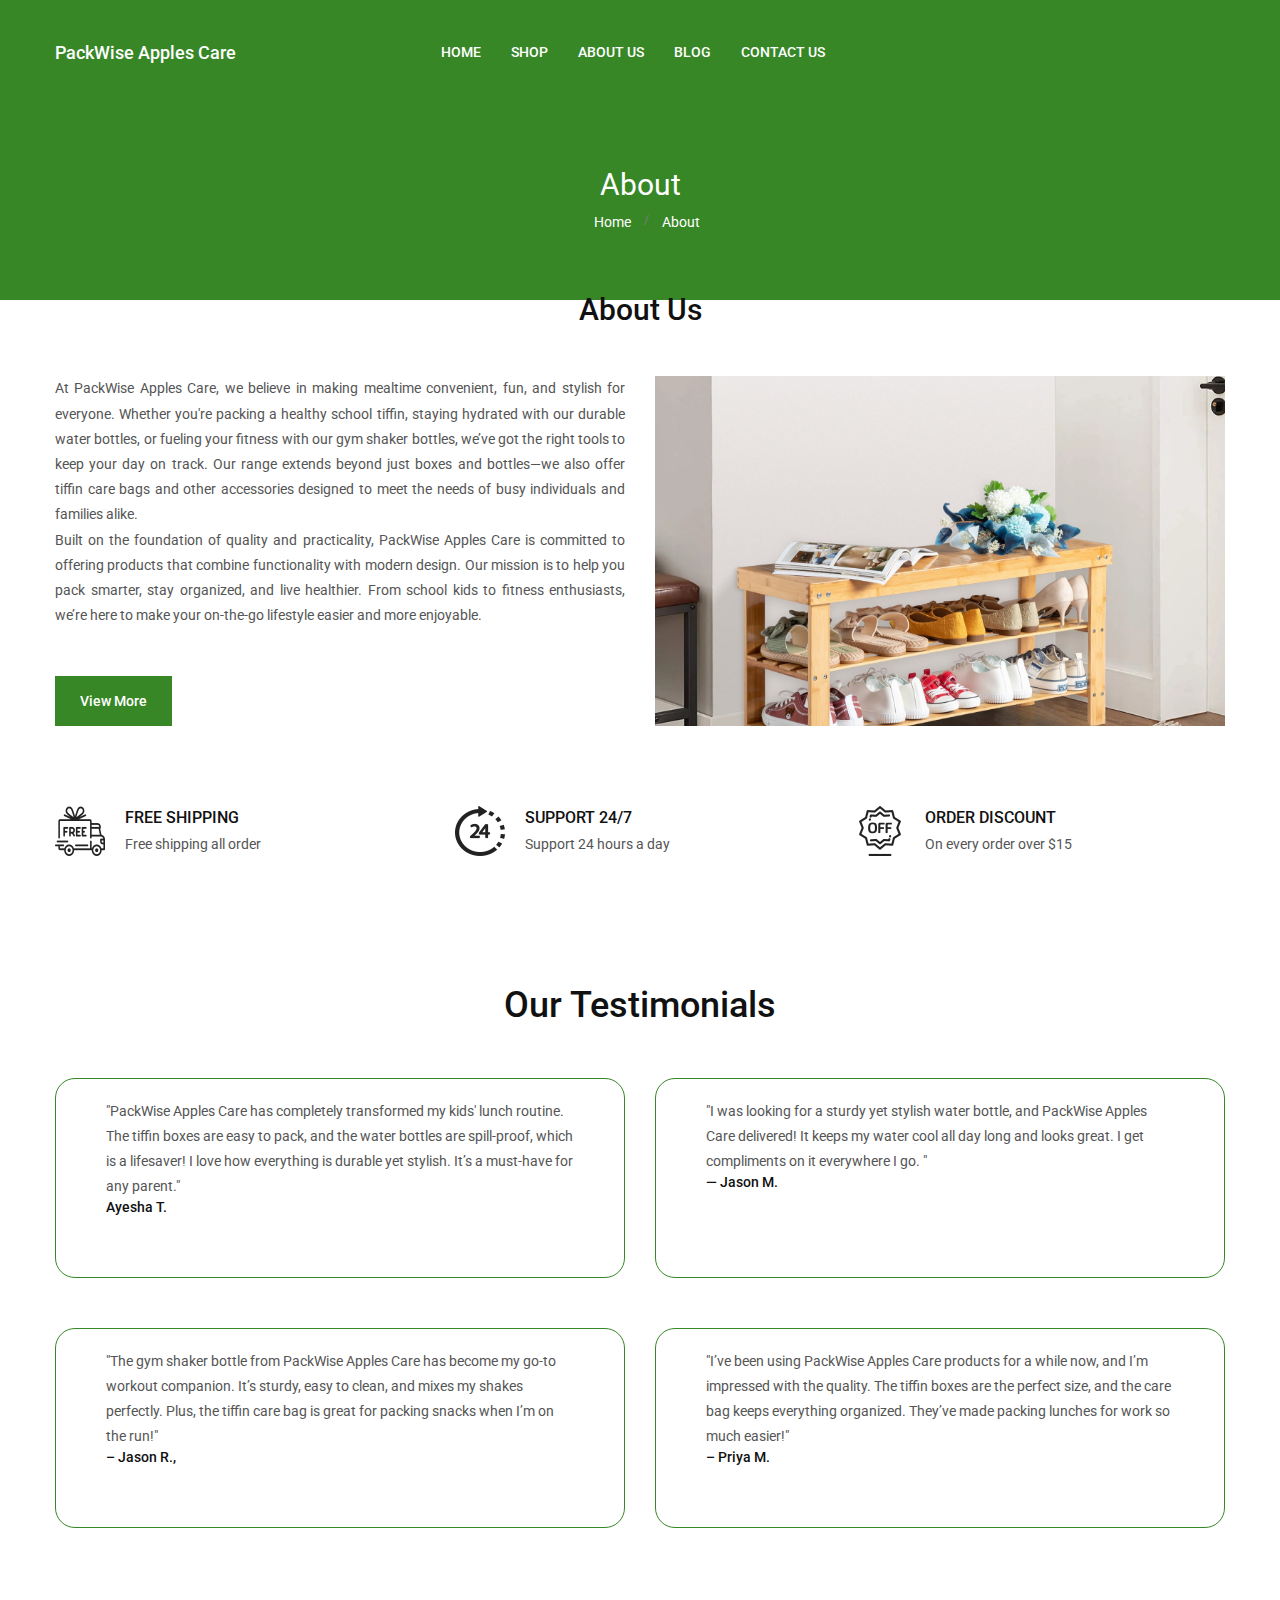
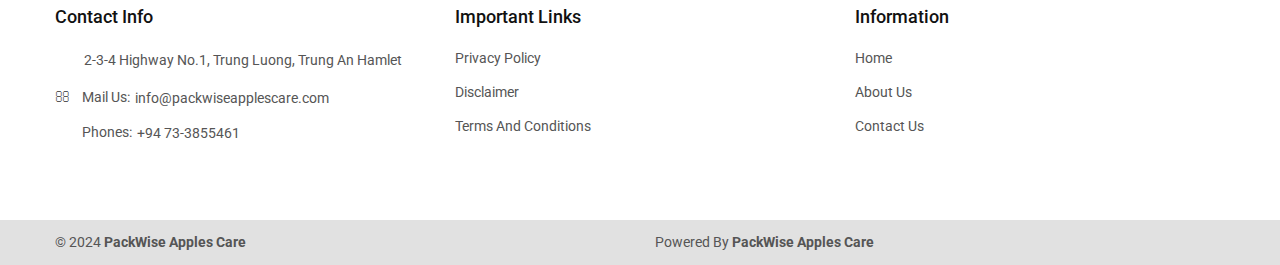
==== about.html @ 19623180 "Add files via upload" ====
<!DOCTYPE html>
<html class="no-js" lang="zxx">


<head>
    <meta charset="utf-8">
    <meta http-equiv="X-UA-Compatible" content="IE=edge">
    <meta name="viewport" content="width=device-width, initial-scale=1">
    <meta name="description" content="meta description">
    <title> PackWise Apples Care | About </title>

    <!--=== Favicon ===-->
    

    <!-- Google fonts include -->
    <link href="https://fonts.googleapis.com/css?family=Roboto:300,300i,400,400i,500,500i,700,900%7CYesteryear" rel="stylesheet">
    <link rel="stylesheet" href="https://cdnjs.cloudflare.com/ajax/libs/font-awesome/4.5.0/css/font-awesome.css" integrity="sha512-EaaldggZt4DPKMYBa143vxXQqLq5LE29DG/0OoVenoyxDrAScYrcYcHIuxYO9YNTIQMgD8c8gIUU8FQw7WpXSQ==" crossorigin="anonymous" referrerpolicy="no-referrer" />

    <!-- All Vendor & plugins CSS include -->
    <link href="vendor.css" rel="stylesheet">
    <!-- Main Style CSS -->
    <link href="style.css" rel="stylesheet">
    <style>
        .testimonials-box{
            height: 200px;
           border-radius: 20px;
           padding: 20px 50px;
           margin-top: 50px;
           border: solid 1px #378727;
           transition: all 0.1s;
           
        }
           .testimonials-box:hover{
            height: 200px;
           border-radius: 20px;
           box-shadow: 2px 2px 2px 2px #378727;
          
           margin-top: 50px;
           
        }
    </style>

    <!--[if lt IE 9]>
<script src="//oss.maxcdn.com/html5shiv/3.7.2/html5shiv.min.js"></script>
<script src="//oss.maxcdn.com/respond/1.4.2/respond.min.js"></script>
<![endif]-->

</head>

<body>

    <!-- Start Header Area -->
    <header class="header-area">
        <!-- main header start -->
        <div class="main-header d-none d-lg-block">
         
            <!-- header top end -->

            <!-- header middle area start -->
            <div class="header-main-area sticky">
                <div class="container">
                    <div class="row align-items-center position-relative">

                        <!-- start logo area -->
                        <div class="col-lg-3">
                            <div class="logo">
                                <a href="index.html">
                                   <h4>PackWise Apples Care</h4>
                                </a>
                            </div>
                        </div>
                        <!-- start logo area -->

                        <!-- main menu area start -->
                        <div class="col-lg-6 position-static">
                            <div class="main-menu-area">
                                <div class="main-menu">
                                    <!-- main menu navbar start -->
                                    <nav class="desktop-menu">
                                        <ul>
                                            <li class="active"><a href="index.html">Home</a>
                                               
                                            </li>
                                          
                                            <li><a href="shop.html">shop </a>
                                           
                                            </li>
                                            <li><a href="about.html">About  us</a></li>
                                            <li><a href="blog.html">Blog </a>
                                                
                                            </li>
                                            <li><a href="contact-us.html">Contact us</a></li>
                                        </ul>
                                    </nav>
                                    <!-- main menu navbar end -->
                                </div>
                            </div>
                        </div>
                        <!-- main menu area end -->

                        <!-- mini cart area start -->
                      
                        <!-- mini cart area end -->

                    </div>
                </div>
            </div>
            <!-- header middle area end -->
        </div>
        <!-- main header start -->

        <!-- mobile header start -->
        <div class="mobile-header d-lg-none d-md-block sticky">
            <!--mobile header top start -->
            <div class="container">
                <div class="row align-items-center">
                    <div class="col-12">
                        <div class="mobile-main-header">
                            <div class="mobile-logo">
                                <a href="index.html">
                                    <h4>PackWise Apples Care</h4>
                                </a>
                            </div>
                            <div class="mobile-menu-toggler">
                                <div class="mini-cart-wrap">
                                   
                                </div>
                                <div class="mobile-menu-btn">
                                    <div class="off-canvas-btn">
                                        <i class="fa fa-bars" aria-hidden="true"></i>
                                    </div>
                                </div>
                            </div>
                        </div>
                    </div>
                </div>
            </div>
            <!-- mobile header top start -->
        </div>
        <!-- mobile header end -->
    </header>
    <!-- end Header Area -->

    <!-- off-canvas menu start -->
    <aside class="off-canvas-wrapper">
        <div class="off-canvas-overlay"></div>
        <div class="off-canvas-inner-content">
            <div class="btn-close-off-canvas">
                <i class="fa fa-times" aria-hidden="true"></i>
            </div>

            <div class="off-canvas-inner">
                <!-- search box start -->
               
                <!-- search box end -->

                <!-- mobile menu start -->
                <div class="mobile-navigation">

                    <!-- mobile menu navigation start -->
                    <nav>
                        <ul class="mobile-menu">
                            <li ><a href="index.html">Home</a>
                              
                            </li>
                            <li><a href="about.html">About  us</a></li>
                            <li ><a href="shop.html">shop</a>
                              
                            </li>
                            <li ><a href="blog.html">Blog</a>
                             
                            </li>
                            <li><a href="contact-us.html">Contact us</a></li>
                        </ul>
                    </nav>
                    <!-- mobile menu navigation end -->
                </div>
                <!-- mobile menu end -->

           

                <!-- offcanvas widget area start -->
              
                <!-- offcanvas widget area end -->
            </div>
        </div>
    </aside>
    <!-- off-canvas menu end -->



    <!-- main wrapper start -->
    <main>
          <!-- breadcrumb area start -->
          <div class="breadcrumb-area common-bg">
            <div class="container">
                <div class="row">
                    <div class="col-12">
                        <div class="breadcrumb-wrap">
                            <nav aria-label="breadcrumb">
                                <h1>About</h1>
                                <ul class="breadcrumb">
                                    <li class="breadcrumb-item"><a href="index.html"><i class="fa fa-home"></i> Home</a></li>
                                    <li class="breadcrumb-item active" aria-current="page">About </li>
                                </ul>
                            </nav>
                        </div>
                    </div>
                </div>
            </div>
        </div>
        <!-- breadcrumb area end -->
        <section class="About">
            <div class="container">
              <div class="row">
                <div class="col-md-12">
                    <div class="section-title text-center">
                        <h2>About Us</h2>
                        
                    </div>
                </div>
                <div class="col-md-6 ">
                  <p style="text-align: justify;">At PackWise Apples Care, we believe in making mealtime convenient, fun, and stylish for everyone. Whether you're packing a healthy school tiffin, staying hydrated with our durable water bottles, or fueling your fitness with our gym shaker bottles, we’ve got the right tools to keep your day on track. Our range extends beyond just boxes and bottles—we also offer tiffin care bags and other accessories designed to meet the needs of busy individuals and families alike.
        
                  </p>
                  <p style="text-align: justify;">Built on the foundation of quality and practicality, PackWise Apples Care is committed to offering products that combine functionality with modern design. Our mission is to help you pack smarter, stay organized, and live healthier. From school kids to fitness enthusiasts, we’re here to make your on-the-go lifestyle easier and more enjoyable.
        
                  </p>
                   
                        <a class="btn-hero btn-load-more mt-5" href="About.html">view more </a>
                 
                </div>
                <div class="col-md-6 ">
                  <img style="height: 350px; width: 100%; object-fit: cover;" src="About-img.jfif" alt="">
                </div>
              </div>
            </div>
         </section>
           <!-- service policy start -->
        <section class="service-policy-area section-space">
            <div class="container">
                <div class="row">
                    <div class="col-lg-4 col-md-6 col-sm-6">
                        <!-- start policy single item -->
                        <div class="service-policy-item">
                            <div class="icons">
                                <img src="free_shipping.png" alt="">
                            </div>
                            <div class="policy-terms">
                                <h5>free shipping</h5>
                                <p>Free shipping all order</p>
                            </div>
                        </div>
                        <!-- end policy single item -->
                    </div>
                    <div class="col-lg-4 col-md-6 col-sm-6">
                        <!-- start policy single item -->
                        <div class="service-policy-item">
                            <div class="icons">
                                <img src="support247.png" alt="">
                            </div>
                            <div class="policy-terms">
                                <h5>SUPPORT 24/7</h5>
                                <p>Support 24 hours a day</p>
                            </div>
                        </div>
                        <!-- end policy single item -->
                    </div>
                   
                    <div class="col-lg-4 col-md-6 col-sm-6">
                        <!-- start policy single item -->
                        <div class="service-policy-item">
                            <div class="icons">
                                <img src="promotions.png" alt="">
                            </div>
                            <div class="policy-terms">
                                <h5>ORDER DISCOUNT</h5>
                                <p>On every order over $15</p>
                            </div>
                        </div>
                        <!-- end policy single item -->
                    </div>
                </div>
            </div>
        </section>
        <!-- service policy end -->

        <section id="textominals" class="mt-5">
            <div class="container">
                <div class="row">
                    <div class="col-md-12">
                        <h1 class="text-center" >Our Testimonials</h1>
                    </div>
                    <div class="col-md-6 ">
                        
                       <div class="testimonials-box">
                        <p>
                            "PackWise Apples Care has completely transformed my kids' lunch routine. The tiffin boxes are easy to pack, and the water bottles are spill-proof, which is a lifesaver! I love how everything is durable yet stylish. It’s a must-have for any parent."
                        </p>
                        <h6>Ayesha T.
            
            
            
                        </h6>
                       </div>
                    </div>  
                    <div class="col-md-6 ">
                        
                       <div class="testimonials-box">
                        <p>
                          "I was looking for a sturdy yet stylish water bottle, and PackWise Apples Care delivered! It keeps my water cool all day long and looks great. I get compliments on it everywhere I go.
                          "
                         </p>
                         <h6>— Jason M.
            
            
             
             
             
                         </h6>
                       </div>
                    </div>
                    <div class="col-md-6 ">
                       
                      <div class="testimonials-box">
                        <p>
                            "The gym shaker bottle from PackWise Apples Care has become my go-to workout companion. It’s sturdy, easy to clean, and mixes my shakes perfectly. Plus, the tiffin care bag is great for packing snacks when I’m on the run!"
            
                          </p>
                          <h6>– Jason R., 
            
            
              
              
              
                          </h6>
                      </div>
                    </div>
                    <div class="col-md-6">
                      
                      <div class=" testimonials-box">
                        <p>
                            "I’ve been using PackWise Apples Care products for a while now, and I’m impressed with the quality. The tiffin boxes are the perfect size, and the care bag keeps everything organized. They’ve made packing lunches for work so much easier!"
            
                         </p>
                         <h6>– Priya M.
            
             
             
             
                         </h6>
                      </div>
                    </div>
                </div>
            </div>
             </section>
    

  



        <!-- our product area start -->
   
        <!-- our product area end -->



      



    </main>
    <!-- main wrapper end -->

    <!-- Start Footer Area Wrapper -->
    <footer class="footer-wrapper">

        <!-- footer widget area start -->
        <div class="footer-widget-area">
            <div class="container">
                <div class="footer-widget-inner section-space">
                    <div class="row mbn-30">
                        <!-- footer widget item start -->
                        <div class="col-lg-4 col-md-6 col-sm-8">
                            <div class="footer-widget-item mb-30">
                                <div class="footer-widget-title">
                                    <h5>Contact Info</h5>
                                </div>
                                <ul class="footer-widget-body accout-widget">
                                    <li class="address">
                                        <em><i class="fa fa-map-marker" aria-hidden="true"></i></em>
                                        2-3-4 Highway No.1, Trung Luong, Trung An Hamlet
                                    </li>
                                    <li class="email">
                                        <em><i class="fa fa-envelope-o" aria-hidden="true"></i>Mail us: </em>
                                        <a href="mailto:test@yourdomain.com"> info@packwiseapplescare.com</a>
                                    </li>
                                    <li class="phone">
                                        <em><i class="fa fa-phone" aria-hidden="true"></i> Phones: </em>
                                        <a href="tel:(012)800456789-987">+94  73-3855461</a>
                                    </li>
                                </ul>
                               
                            </div>
                        </div>
                        <!-- footer widget item end -->

                        <!-- footer widget item start -->
                        <div class="col-lg-4 col-md-6 col-sm-4">
                            <div class="footer-widget-item mb-30">
                                <div class="footer-widget-title">
                                    <h5>Important Links</h5>
                                </div>
                                <ul class="footer-widget-body">
                                    <li><a href="privacy.html">Privacy Policy</a></li>
                                    <li><a href="disclaimer.html">Disclaimer</a></li>
                                    <li><a href="terms-conditions.html">Terms And Conditions</a></li>
                                  
                                </ul>
                            </div>
                        </div>
                        <!-- footer widget item end -->

                        <!-- footer widget item start -->
                        <div class="col-lg-4 col-md-6 col-sm-6">
                            <div class="footer-widget-item mb-30">
                                <div class="footer-widget-title">
                                    <h5>information</h5>
                                </div>
                                <ul class="footer-widget-body">
                                    <li><a href="#">Home</a></li>
                                    <li><a href="#">About Us</a></li>
                                    <li><a href="#">Contact Us</a></li>
                                   
                                </ul>
                            </div>
                        </div>
                        <!-- footer widget item end -->

                        <!-- footer widget item start -->
                       
                        <!-- footer widget item end -->
                    </div>
                </div>
            </div>
        </div>
        <!-- footer widget area end -->

        <!-- footer bottom area start -->
        <div class="footer-bottom-area">
            <div class="container">
                <div class="row align-items-center">
                    <div class="col-md-6 order-2 order-md-1">
                        <div class="copyright-text">
                            <p>&copy; 2024 <b> PackWise Apples Care </b></a></p>
                        </div>
                    </div>
                    <div class="col-md-6 order-1 order-md-2">
                        <div class="copyright-text">
                            <p>Powered By <b> PackWise Apples Care </b></a></p>
                        </div>
                    </div>
                </div>
            </div>
        </div>
        <!-- footer bottom area end -->

    </footer>
    <!-- End Footer Area Wrapper -->

    <!-- Quick view modal start -->
    <div class="modal" id="quick_view">
        <div class="modal-dialog modal-lg modal-dialog-centered">
            <div class="modal-content">
                <div class="modal-header">
                    <button type="button" class="close" data-bs-dismiss="modal">&times;</button>
                </div>
                <div class="modal-body">
                    <!-- product details inner end -->
                    <div class="product-details-inner">
                        <div class="row">
                            <div class="col-lg-5 col-md-5">
                                <div class="product-large-slider">
                                    <div class="pro-large-img">
                                        <img src="product-details-img1.jpg" alt="product-details" />
                                    </div>
                                    <div class="pro-large-img">
                                        <img src="product-details-img2.jpg" alt="product-details" />
                                    </div>
                                    <div class="pro-large-img">
                                        <img src="product-details-img3.jpg" alt="product-details" />
                                    </div>
                                    <div class="pro-large-img">
                                        <img src="product-details-img4.jpg" alt="product-details" />
                                    </div>
                                </div>
                                <div class="pro-nav slick-row-10 slick-arrow-style">
                                    <div class="pro-nav-thumb">
                                        <img src="product-details-img1.jpg" alt="product-details" />
                                    </div>
                                    <div class="pro-nav-thumb">
                                        <img src="product-details-img2.jpg" alt="product-details" />
                                    </div>
                                    <div class="pro-nav-thumb">
                                        <img src="product-details-img3.jpg" alt="product-details" />
                                    </div>
                                    <div class="pro-nav-thumb">
                                        <img src="product-details-img4.jpg" alt="product-details" />
                                    </div>
                                </div>
                            </div>
                            <div class="col-lg-7 col-md-7">
                                <div class="product-details-des quick-details">
                                    <h3 class="product-name">Orchid flower white stick</h3>
                                    <div class="ratings d-flex">
                                        <span><i class="lnr lnr-star"></i></span>
                                        <span><i class="lnr lnr-star"></i></span>
                                        <span><i class="lnr lnr-star"></i></span>
                                        <span><i class="lnr lnr-star"></i></span>
                                        <span><i class="lnr lnr-star"></i></span>
                                        <div class="pro-review">
                                            <span>1 Reviews</span>
                                        </div>
                                    </div>
                                    <div class="price-box">
                                        <span class="price-regular">$70.00</span>
                                        <span class="price-old"><del>$90.00</del></span>
                                    </div>
                                    <h5 class="offer-text"><strong>Hurry up</strong>! offer ends in:</h5>
                                    <div class="product-countdown" data-countdown="2024/12/25"></div>
                                    <div class="availability">
                                        <i class="fa fa-check-circle"></i>
                                        <span>200 in stock</span>
                                    </div>
                                    <p class="pro-desc">Lorem ipsum dolor sit amet, consetetur sadipscing elitr, sed diam nonumy
                                        eirmod tempor invidunt ut labore et dolore magna aliquyam erat.</p>
                                    <div class="quantity-cart-box d-flex align-items-center">
                                        <h5>qty:</h5>
                                        <div class="quantity">
                                            <div class="pro-qty"><input type="text" value="1"></div>
                                        </div>
                                        <div class="action_link">
                                            <a class="btn btn-cart2" href="#">Add to cart</a>
                                        </div>
                                    </div>
                                    <div class="useful-links">
                                        <a href="#" data-bs-toggle="tooltip" title="Compare"><i
                                            class="lnr lnr-sync"></i>compare</a>
                                        <a href="#" data-bs-toggle="tooltip" title="Wishlist"><i
                                            class="lnr lnr-heart"></i>wishlist</a>
                                    </div>
                                    <div class="like-icon">
                                        <a class="facebook" href="#"><i class="fa fa-facebook"></i>like</a>
                                        <a class="twitter" href="#"><i class="fa fa-twitter"></i>tweet</a>
                                        <a class="pinterest" href="#"><i class="fa fa-pinterest"></i>save</a>
                                        <a class="google" href="#"><i class="fa fa-google-plus"></i>share</a>
                                    </div>
                                </div>
                            </div>
                        </div>
                    </div> <!-- product details inner end -->
                </div>
            </div>
        </div>
    </div>
    <!-- Quick view modal end -->

    <!-- offcanvas search form start -->
    <div class="offcanvas-search-wrapper">
        <div class="offcanvas-search-inner">
            <div class="offcanvas-close">
                <i class="lnr lnr-cross"></i>
            </div>
            <div class="container">
                <div class="offcanvas-search-box">
                    <form class="d-flex bdr-bottom w-100">
                        <input type="text" placeholder="Search entire storage here...">
                        <button class="search-btn"><i class="lnr lnr-magnifier"></i>search</button>
                    </form>
                </div>
            </div>
        </div>
    </div>
    <!-- offcanvas search form end -->

    <!-- offcanvas mini cart start -->
    <div class="offcanvas-minicart-wrapper">
        <div class="minicart-inner">
            <div class="offcanvas-overlay"></div>
            <div class="minicart-inner-content">
                <div class="minicart-close">
                    <i class="lnr lnr-cross"></i>
                </div>
                <div class="minicart-content-box">
                    <div class="minicart-item-wrapper">
                        <ul>
                            <li class="minicart-item">
                                <div class="minicart-thumb">
                                    <a href="contact-us.html">
                                        <img src="assets/img/cart/cart-1.jpg" alt="product">
                                    </a>
                                </div>
                                <div class="minicart-content">
                                    <h3 class="product-name">
                                        <a href="contact-us.html">Flowers bouquet pink for all flower lovers</a>
                                    </h3>
                                    <p>
                                        <span class="cart-quantity">1 <strong>&times;</strong></span>
                                        <span class="cart-price">$100.00</span>
                                    </p>
                                </div>
                                <button class="minicart-remove"><i class="lnr lnr-cross"></i></button>
                            </li>
                            <li class="minicart-item">
                                <div class="minicart-thumb">
                                    <a href="contact-us.html">
                                        <img src="assets/img/cart/cart-2.jpg" alt="product">
                                    </a>
                                </div>
                                <div class="minicart-content">
                                    <h3 class="product-name">
                                        <a href="contact-us.html">Jasmine flowers white for all flower lovers</a>
                                    </h3>
                                    <p>
                                        <span class="cart-quantity">1 <strong>&times;</strong></span>
                                        <span class="cart-price">$80.00</span>
                                    </p>
                                </div>
                                <button class="minicart-remove"><i class="lnr lnr-cross"></i></button>
                            </li>
                        </ul>
                    </div>

                    <div class="minicart-pricing-box">
                        <ul>
                            <li>
                                <span>sub-total</span>
                                <span><strong>$300.00</strong></span>
                            </li>
                            <li>
                                <span>Eco Tax (-2.00)</span>
                                <span><strong>$10.00</strong></span>
                            </li>
                            <li>
                                <span>VAT (20%)</span>
                                <span><strong>$60.00</strong></span>
                            </li>
                            <li class="total">
                                <span>total</span>
                                <span><strong>$370.00</strong></span>
                            </li>
                        </ul>
                    </div>

                  
                </div>
            </div>
        </div>
    </div>
    <!-- offcanvas mini cart end -->

    <!-- Scroll to top start -->
    <div class="scroll-top not-visible">
        <i class="fa fa-arrow-circle-up" aria-hidden="true"></i>
    </div>
    <!-- Scroll to Top End -->

    <!-- All vendor & plugins & active js include here -->
    <!--All Vendor Js -->
    <script src="vendor.js"></script>
    <!-- Active Js -->
    <script src="active.js"></script>
</body>

</html>
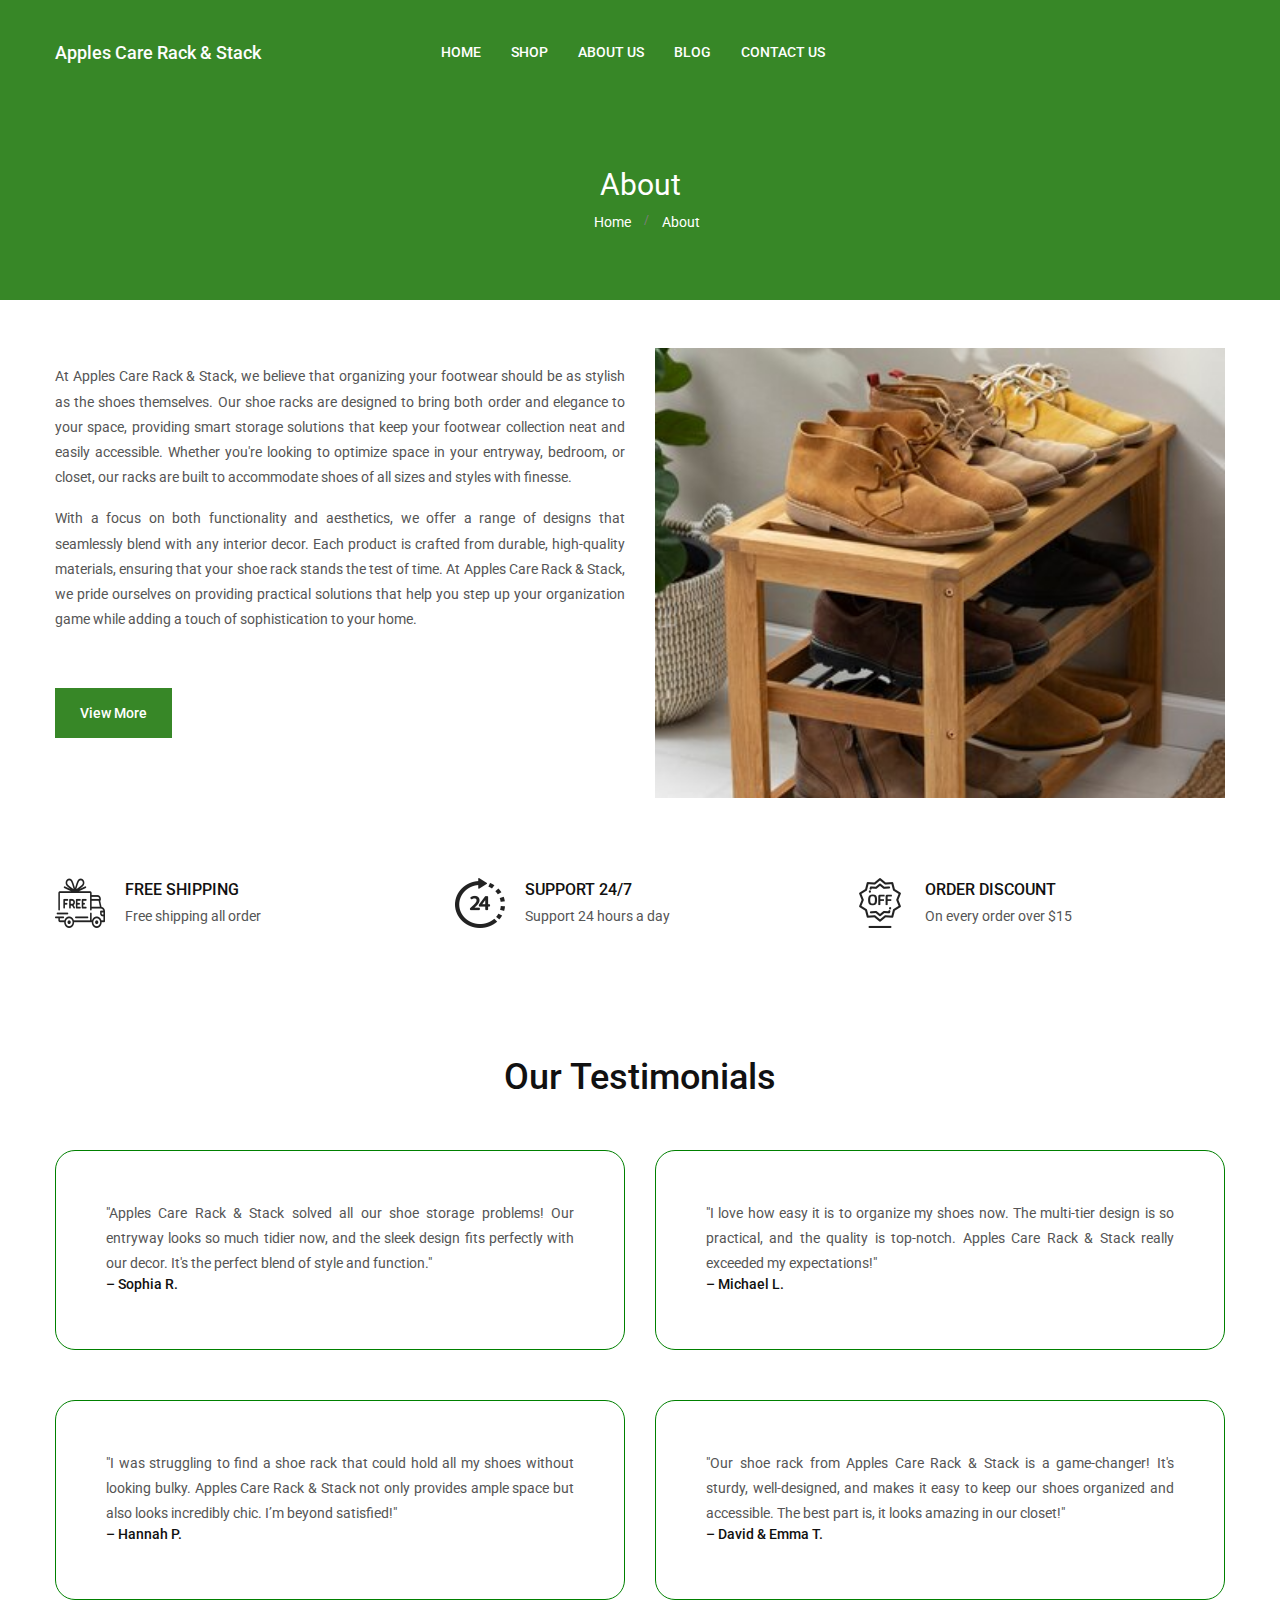
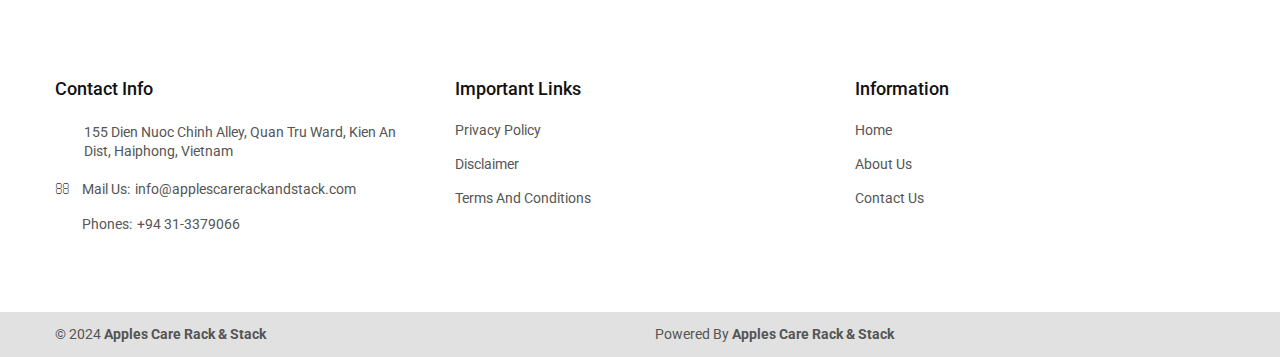
==== commit ca992899: "Add files via upload" ====
--- a/about.html
+++ b/about.html
@@ -7,7 +7,7 @@
     <meta http-equiv="X-UA-Compatible" content="IE=edge">
     <meta name="viewport" content="width=device-width, initial-scale=1">
     <meta name="description" content="meta description">
-    <title> PackWise Apples Care | About </title>
+    <title> Apples Care Rack & Stack | About </title>
 
     <!--=== Favicon ===-->
     
@@ -21,19 +21,22 @@
     <!-- Main Style CSS -->
     <link href="style.css" rel="stylesheet">
     <style>
+          p{
+text-align: justify;
+        }
         .testimonials-box{
             height: 200px;
            border-radius: 20px;
-           padding: 20px 50px;
+           padding: 50px 50px;
            margin-top: 50px;
-           border: solid 1px #378727;
+           border: solid 1px green;
            transition: all 0.1s;
            
         }
            .testimonials-box:hover{
             height: 200px;
            border-radius: 20px;
-           box-shadow: 2px 2px 2px 2px #378727;
+           box-shadow: 2px 2px 2px 2px green;
           
            margin-top: 50px;
            
@@ -65,7 +68,7 @@
                         <div class="col-lg-3">
                             <div class="logo">
                                 <a href="index.html">
-                                   <h4>PackWise Apples Care</h4>
+                                   <h4>Apples Care Rack & Stack</h4>
                                 </a>
                             </div>
                         </div>
@@ -82,7 +85,7 @@
                                                
                                             </li>
                                           
-                                            <li><a href="shop.html">shop </a>
+                                            <li><a href="Shop.html">Shop </a>
                                            
                                             </li>
                                             <li><a href="about.html">About  us</a></li>
@@ -118,7 +121,7 @@
                         <div class="mobile-main-header">
                             <div class="mobile-logo">
                                 <a href="index.html">
-                                    <h4>PackWise Apples Care</h4>
+                                    <h4>Apples Care Rack & Stack</h4>
                                 </a>
                             </div>
                             <div class="mobile-menu-toggler">
@@ -164,7 +167,7 @@
                               
                             </li>
                             <li><a href="about.html">About  us</a></li>
-                            <li ><a href="shop.html">shop</a>
+                            <li ><a href="Shop.html">Shop</a>
                               
                             </li>
                             <li ><a href="blog.html">Blog</a>
@@ -210,28 +213,23 @@
             </div>
         </div>
         <!-- breadcrumb area end -->
-        <section class="About">
+        <section class="About mt-5">
             <div class="container">
               <div class="row">
-                <div class="col-md-12">
-                    <div class="section-title text-center">
-                        <h2>About Us</h2>
-                        
-                    </div>
-                </div>
+               
                 <div class="col-md-6 ">
-                  <p style="text-align: justify;">At PackWise Apples Care, we believe in making mealtime convenient, fun, and stylish for everyone. Whether you're packing a healthy school tiffin, staying hydrated with our durable water bottles, or fueling your fitness with our gym shaker bottles, we’ve got the right tools to keep your day on track. Our range extends beyond just boxes and bottles—we also offer tiffin care bags and other accessories designed to meet the needs of busy individuals and families alike.
+                    <p style="text-align: justify;" class="mt-3 mb-2">At Apples Care Rack & Stack, we believe that organizing your footwear should be as stylish as the shoes themselves. Our shoe racks are designed to bring both order and elegance to your space, providing smart storage solutions that keep your footwear collection neat and easily accessible. Whether you're looking to optimize space in your entryway, bedroom, or closet, our racks are built to accommodate shoes of all sizes and styles with finesse.
         
-                  </p>
-                  <p style="text-align: justify;">Built on the foundation of quality and practicality, PackWise Apples Care is committed to offering products that combine functionality with modern design. Our mission is to help you pack smarter, stay organized, and live healthier. From school kids to fitness enthusiasts, we’re here to make your on-the-go lifestyle easier and more enjoyable.
+                    </p>
+                    <p style="text-align: justify;"  class="mt-3 mb-2">With a focus on both functionality and aesthetics, we offer a range of designs that seamlessly blend with any interior decor. Each product is crafted from durable, high-quality materials, ensuring that your shoe rack stands the test of time. At Apples Care Rack & Stack, we pride ourselves on providing practical solutions that help you step up your organization game while adding a touch of sophistication to your home.
         
-                  </p>
-                   
+                    </p>
+                    
                         <a class="btn-hero btn-load-more mt-5" href="About.html">view more </a>
                  
                 </div>
-                <div class="col-md-6 ">
-                  <img style="height: 350px; width: 100%; object-fit: cover;" src="About-img.jfif" alt="">
+                <div class="col-6 ">
+                  <img style="height: 450px; object-fit: cover; width: 100%;" src="About-img.jfif" alt="">
                 </div>
               </div>
             </div>
@@ -295,9 +293,10 @@
                         
                        <div class="testimonials-box">
                         <p>
-                            "PackWise Apples Care has completely transformed my kids' lunch routine. The tiffin boxes are easy to pack, and the water bottles are spill-proof, which is a lifesaver! I love how everything is durable yet stylish. It’s a must-have for any parent."
+                            "Apples Care Rack & Stack solved all our shoe storage problems! Our entryway looks so much tidier now, and the sleek design fits perfectly with our decor. It's the perfect blend of style and function."
+            
                         </p>
-                        <h6>Ayesha T.
+                        <h6>– Sophia R.
             
             
             
@@ -308,10 +307,10 @@
                         
                        <div class="testimonials-box">
                         <p>
-                          "I was looking for a sturdy yet stylish water bottle, and PackWise Apples Care delivered! It keeps my water cool all day long and looks great. I get compliments on it everywhere I go.
-                          "
+                            "I love how easy it is to organize my shoes now. The multi-tier design is so practical, and the quality is top-notch. Apples Care Rack & Stack really exceeded my expectations!"
+            
                          </p>
-                         <h6>— Jason M.
+                         <h6>– Michael L.
             
             
              
@@ -324,10 +323,9 @@
                        
                       <div class="testimonials-box">
                         <p>
-                            "The gym shaker bottle from PackWise Apples Care has become my go-to workout companion. It’s sturdy, easy to clean, and mixes my shakes perfectly. Plus, the tiffin care bag is great for packing snacks when I’m on the run!"
-            
-                          </p>
-                          <h6>– Jason R., 
+                            "I was struggling to find a shoe rack that could hold all my shoes without looking bulky. Apples Care Rack & Stack not only provides ample space but also looks incredibly chic. I’m beyond satisfied!"
+                        </p>
+                          <h6>– Hannah P.
             
             
               
@@ -340,10 +338,10 @@
                       
                       <div class=" testimonials-box">
                         <p>
-                            "I’ve been using PackWise Apples Care products for a while now, and I’m impressed with the quality. The tiffin boxes are the perfect size, and the care bag keeps everything organized. They’ve made packing lunches for work so much easier!"
-            
-                         </p>
-                         <h6>– Priya M.
+                            "Our shoe rack from Apples Care Rack & Stack is a game-changer! It's sturdy, well-designed, and makes it easy to keep our shoes organized and accessible. The best part is, it looks amazing in our closet!"
+                        </p>
+                         <h6>– David & Emma T.
+            
             
              
              
@@ -374,7 +372,7 @@
     <!-- main wrapper end -->
 
     <!-- Start Footer Area Wrapper -->
-    <footer class="footer-wrapper">
+   <footer class="footer-wrapper">
 
         <!-- footer widget area start -->
         <div class="footer-widget-area">
@@ -390,15 +388,15 @@
                                 <ul class="footer-widget-body accout-widget">
                                     <li class="address">
                                         <em><i class="fa fa-map-marker" aria-hidden="true"></i></em>
-                                        2-3-4 Highway No.1, Trung Luong, Trung An Hamlet
+                                        155 Dien Nuoc Chinh Alley, Quan Tru Ward, Kien An Dist,  Haiphong, Vietnam
                                     </li>
                                     <li class="email">
                                         <em><i class="fa fa-envelope-o" aria-hidden="true"></i>Mail us: </em>
-                                        <a href="mailto:test@yourdomain.com"> info@packwiseapplescare.com</a>
+                                        <a href="mailto:test@yourdomain.com"> info@applescarerackandstack.com</a>
                                     </li>
                                     <li class="phone">
                                         <em><i class="fa fa-phone" aria-hidden="true"></i> Phones: </em>
-                                        <a href="tel:(012)800456789-987">+94  73-3855461</a>
+                                        <a href="tel:(012)800456789-987">+94  31-3379066 </a>
                                     </li>
                                 </ul>
                                
@@ -453,12 +451,12 @@
                 <div class="row align-items-center">
                     <div class="col-md-6 order-2 order-md-1">
                         <div class="copyright-text">
-                            <p>&copy; 2024 <b> PackWise Apples Care </b></a></p>
+                            <p>&copy; 2024 <b> Apples Care Rack & Stack </b></a></p>
                         </div>
                     </div>
                     <div class="col-md-6 order-1 order-md-2">
                         <div class="copyright-text">
-                            <p>Powered By <b> PackWise Apples Care </b></a></p>
+                            <p>Powered By <b> Apples Care Rack & Stack </b></a></p>
                         </div>
                     </div>
                 </div>
--- a/style.css
+++ b/style.css
@@ -3104,8 +3104,6 @@
 
 .product-thumb img {
     width: 100%;
-    object-fit: contain;
-    height: 278px;
 }
 
 .product-thumb .sec-img {
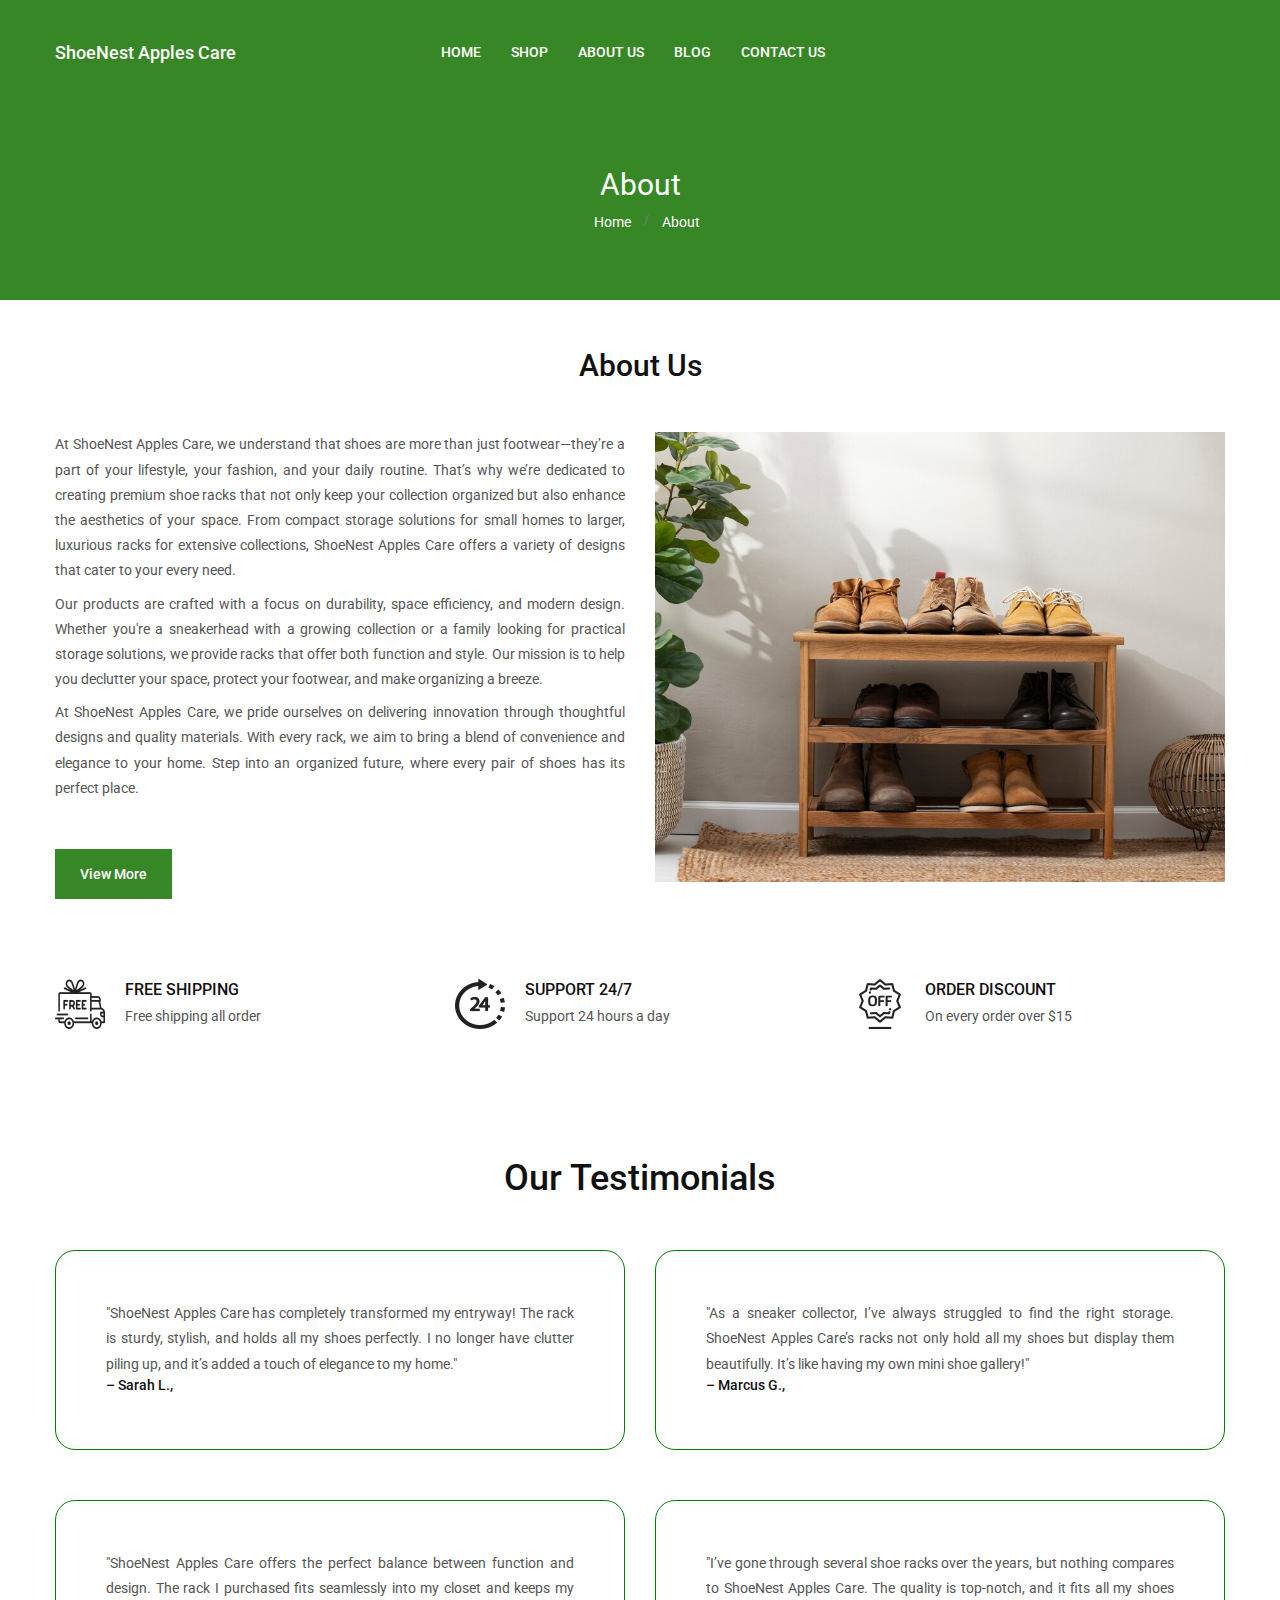
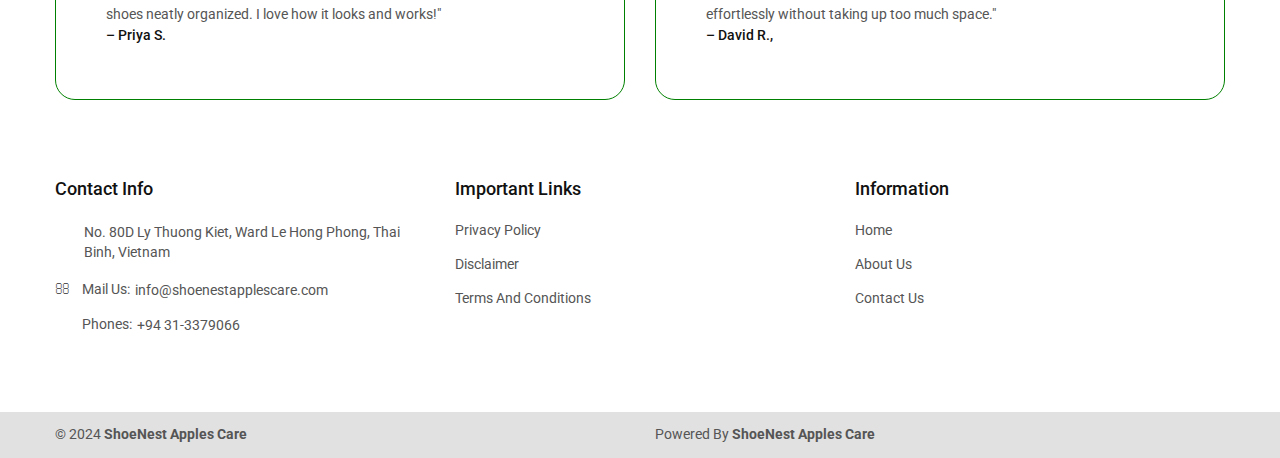
==== commit f2e46145: "Add files via upload" ====
--- a/about.html
+++ b/about.html
@@ -7,7 +7,7 @@
     <meta http-equiv="X-UA-Compatible" content="IE=edge">
     <meta name="viewport" content="width=device-width, initial-scale=1">
     <meta name="description" content="meta description">
-    <title> Apples Care Rack & Stack | About </title>
+    <title> ShoeNest Apples Care  | About </title>
 
     <!--=== Favicon ===-->
     
@@ -68,7 +68,7 @@
                         <div class="col-lg-3">
                             <div class="logo">
                                 <a href="index.html">
-                                   <h4>Apples Care Rack & Stack</h4>
+                                   <h4>ShoeNest Apples Care </h4>
                                 </a>
                             </div>
                         </div>
@@ -121,7 +121,7 @@
                         <div class="mobile-main-header">
                             <div class="mobile-logo">
                                 <a href="index.html">
-                                    <h4>Apples Care Rack & Stack</h4>
+                                    <h4>ShoeNest Apples Care </h4>
                                 </a>
                             </div>
                             <div class="mobile-menu-toggler">
@@ -213,22 +213,30 @@
             </div>
         </div>
         <!-- breadcrumb area end -->
-        <section class="About mt-5">
+        <section class="About">
             <div class="container">
               <div class="row">
-               
+                <div class="col-md-12">
+                    <div class="section-title text-center mt-5">
+                        <h2>About Us</h2>
+                        
+                    </div>
+                </div>
                 <div class="col-md-6 ">
-                    <p style="text-align: justify;" class="mt-3 mb-2">At Apples Care Rack & Stack, we believe that organizing your footwear should be as stylish as the shoes themselves. Our shoe racks are designed to bring both order and elegance to your space, providing smart storage solutions that keep your footwear collection neat and easily accessible. Whether you're looking to optimize space in your entryway, bedroom, or closet, our racks are built to accommodate shoes of all sizes and styles with finesse.
+                    <p style="text-align: justify;" >At ShoeNest Apples Care, we understand that shoes are more than just footwear—they’re a part of your lifestyle, your fashion, and your daily routine. That’s why we’re dedicated to creating premium shoe racks that not only keep your collection organized but also enhance the aesthetics of your space. From compact storage solutions for small homes to larger, luxurious racks for extensive collections, ShoeNest Apples Care offers a variety of designs that cater to your every need.
         
                     </p>
-                    <p style="text-align: justify;"  class="mt-3 mb-2">With a focus on both functionality and aesthetics, we offer a range of designs that seamlessly blend with any interior decor. Each product is crafted from durable, high-quality materials, ensuring that your shoe rack stands the test of time. At Apples Care Rack & Stack, we pride ourselves on providing practical solutions that help you step up your organization game while adding a touch of sophistication to your home.
+                    <p  class="mt-2" style="text-align: justify;">Our products are crafted with a focus on durability, space efficiency, and modern design. Whether you're a sneakerhead with a growing collection or a family looking for practical storage solutions, we provide racks that offer both function and style. Our mission is to help you declutter your space, protect your footwear, and make organizing a breeze.
+        
+                    </p>
+                    <p class="mt-2" style="text-align: justify;">At ShoeNest Apples Care, we pride ourselves on delivering innovation through thoughtful designs and quality materials. With every rack, we aim to bring a blend of convenience and elegance to your home. Step into an organized future, where every pair of shoes has its perfect place.
         
                     </p>
                     
                         <a class="btn-hero btn-load-more mt-5" href="About.html">view more </a>
                  
                 </div>
-                <div class="col-6 ">
+                <div class="col-md-6">
                   <img style="height: 450px; object-fit: cover; width: 100%;" src="About-img.jfif" alt="">
                 </div>
               </div>
@@ -293,10 +301,10 @@
                         
                        <div class="testimonials-box">
                         <p>
-                            "Apples Care Rack & Stack solved all our shoe storage problems! Our entryway looks so much tidier now, and the sleek design fits perfectly with our decor. It's the perfect blend of style and function."
+                            "ShoeNest Apples Care has completely transformed my entryway! The rack is sturdy, stylish, and holds all my shoes perfectly. I no longer have clutter piling up, and it’s added a touch of elegance to my home."
             
                         </p>
-                        <h6>– Sophia R.
+                        <h6> – Sarah L.,
             
             
             
@@ -307,10 +315,9 @@
                         
                        <div class="testimonials-box">
                         <p>
-                            "I love how easy it is to organize my shoes now. The multi-tier design is so practical, and the quality is top-notch. Apples Care Rack & Stack really exceeded my expectations!"
-            
-                         </p>
-                         <h6>– Michael L.
+                            "As a sneaker collector, I’ve always struggled to find the right storage. ShoeNest Apples Care’s racks not only hold all my shoes but display them beautifully. It’s like having my own mini shoe gallery!"
+                        </p>
+                         <h6> – Marcus G.,
             
             
              
@@ -323,10 +330,10 @@
                        
                       <div class="testimonials-box">
                         <p>
-                            "I was struggling to find a shoe rack that could hold all my shoes without looking bulky. Apples Care Rack & Stack not only provides ample space but also looks incredibly chic. I’m beyond satisfied!"
+                            "ShoeNest Apples Care offers the perfect balance between function and design. The rack I purchased fits seamlessly into my closet and keeps my shoes neatly organized. I love how it looks and works!"
+               
                         </p>
-                          <h6>– Hannah P.
-            
+                          <h6>– Priya S.
             
               
               
@@ -338,9 +345,10 @@
                       
                       <div class=" testimonials-box">
                         <p>
-                            "Our shoe rack from Apples Care Rack & Stack is a game-changer! It's sturdy, well-designed, and makes it easy to keep our shoes organized and accessible. The best part is, it looks amazing in our closet!"
+                            "I’ve gone through several shoe racks over the years, but nothing compares to ShoeNest Apples Care. The quality is top-notch, and it fits all my shoes effortlessly without taking up too much space."
+                
                         </p>
-                         <h6>– David & Emma T.
+                         <h6>– David R.,
             
             
              
@@ -388,11 +396,11 @@
                                 <ul class="footer-widget-body accout-widget">
                                     <li class="address">
                                         <em><i class="fa fa-map-marker" aria-hidden="true"></i></em>
-                                        155 Dien Nuoc Chinh Alley, Quan Tru Ward, Kien An Dist,  Haiphong, Vietnam
+                                        No. 80D Ly Thuong Kiet, Ward Le Hong Phong,  Thai Binh,  Vietnam
                                     </li>
                                     <li class="email">
                                         <em><i class="fa fa-envelope-o" aria-hidden="true"></i>Mail us: </em>
-                                        <a href="mailto:test@yourdomain.com"> info@applescarerackandstack.com</a>
+                                        <a href="mailto:test@yourdomain.com"> info@shoenestapplescare.com</a>
                                     </li>
                                     <li class="phone">
                                         <em><i class="fa fa-phone" aria-hidden="true"></i> Phones: </em>
@@ -451,12 +459,12 @@
                 <div class="row align-items-center">
                     <div class="col-md-6 order-2 order-md-1">
                         <div class="copyright-text">
-                            <p>&copy; 2024 <b> Apples Care Rack & Stack </b></a></p>
+                            <p>&copy; 2024 <b> ShoeNest Apples Care  </b></a></p>
                         </div>
                     </div>
                     <div class="col-md-6 order-1 order-md-2">
                         <div class="copyright-text">
-                            <p>Powered By <b> Apples Care Rack & Stack </b></a></p>
+                            <p>Powered By <b> ShoeNest Apples Care  </b></a></p>
                         </div>
                     </div>
                 </div>
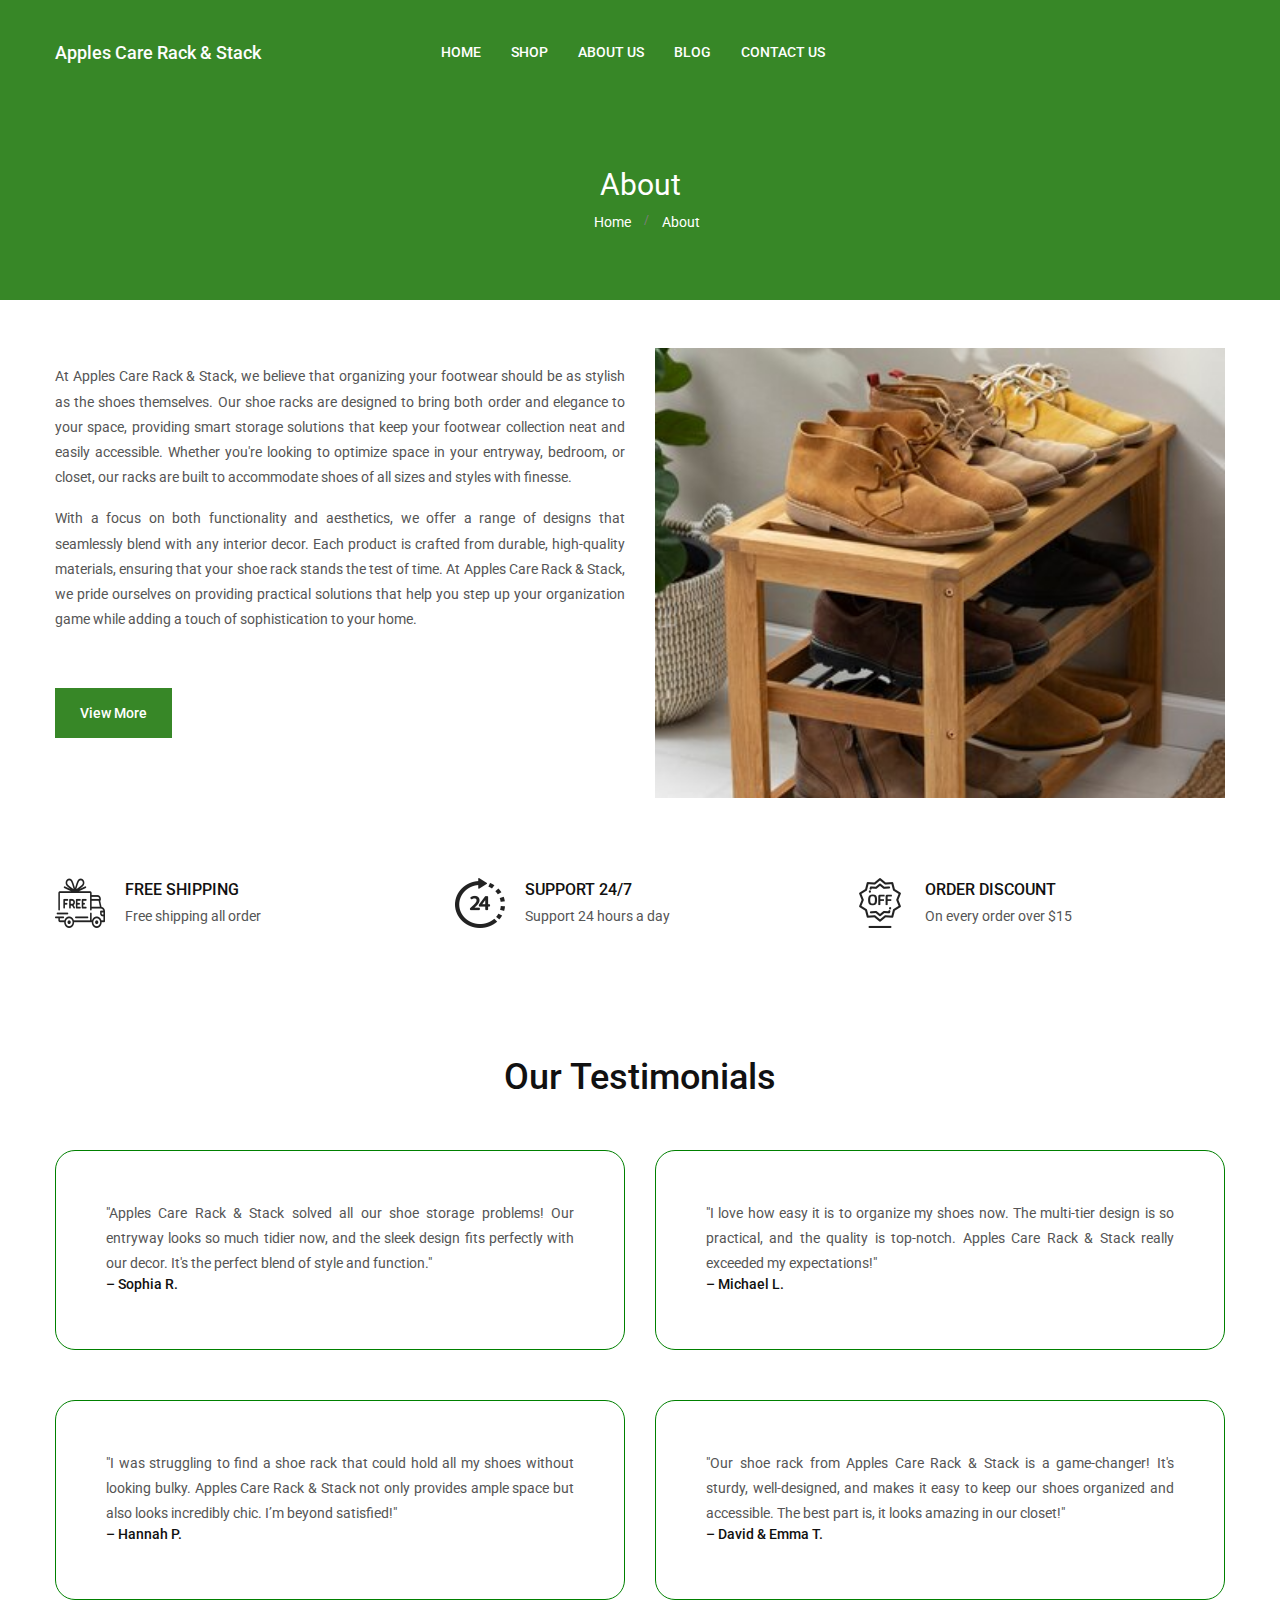
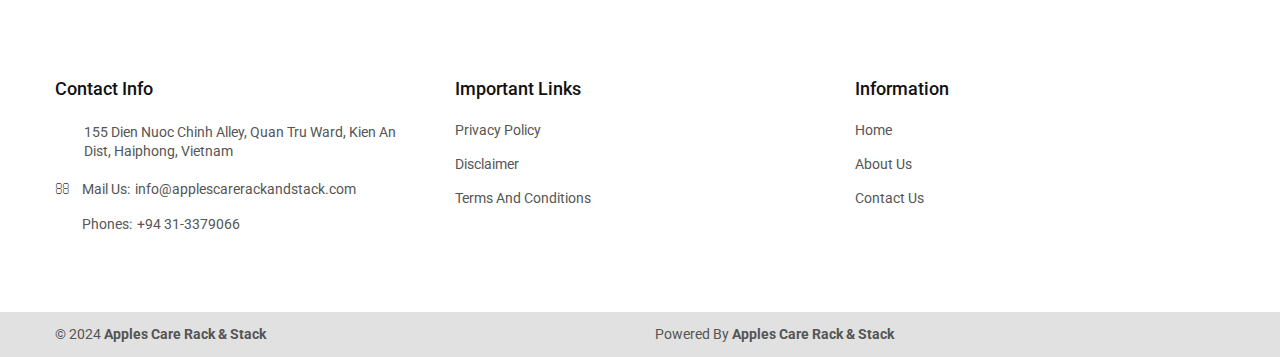
==== commit cc57ee74: "Add files via upload" ====
--- a/about.html
+++ b/about.html
@@ -7,7 +7,7 @@
     <meta http-equiv="X-UA-Compatible" content="IE=edge">
     <meta name="viewport" content="width=device-width, initial-scale=1">
     <meta name="description" content="meta description">
-    <title> ShoeNest Apples Care  | About </title>
+    <title> Apples Care Rack & Stack | About </title>
 
     <!--=== Favicon ===-->
     
@@ -68,7 +68,7 @@
                         <div class="col-lg-3">
                             <div class="logo">
                                 <a href="index.html">
-                                   <h4>ShoeNest Apples Care </h4>
+                                   <h4>Apples Care Rack & Stack</h4>
                                 </a>
                             </div>
                         </div>
@@ -121,7 +121,7 @@
                         <div class="mobile-main-header">
                             <div class="mobile-logo">
                                 <a href="index.html">
-                                    <h4>ShoeNest Apples Care </h4>
+                                    <h4>Apples Care Rack & Stack</h4>
                                 </a>
                             </div>
                             <div class="mobile-menu-toggler">
@@ -213,30 +213,22 @@
             </div>
         </div>
         <!-- breadcrumb area end -->
-        <section class="About">
+        <section class="About mt-5">
             <div class="container">
               <div class="row">
-                <div class="col-md-12">
-                    <div class="section-title text-center mt-5">
-                        <h2>About Us</h2>
-                        
-                    </div>
-                </div>
+               
                 <div class="col-md-6 ">
-                    <p style="text-align: justify;" >At ShoeNest Apples Care, we understand that shoes are more than just footwear—they’re a part of your lifestyle, your fashion, and your daily routine. That’s why we’re dedicated to creating premium shoe racks that not only keep your collection organized but also enhance the aesthetics of your space. From compact storage solutions for small homes to larger, luxurious racks for extensive collections, ShoeNest Apples Care offers a variety of designs that cater to your every need.
+                    <p style="text-align: justify;" class="mt-3 mb-2">At Apples Care Rack & Stack, we believe that organizing your footwear should be as stylish as the shoes themselves. Our shoe racks are designed to bring both order and elegance to your space, providing smart storage solutions that keep your footwear collection neat and easily accessible. Whether you're looking to optimize space in your entryway, bedroom, or closet, our racks are built to accommodate shoes of all sizes and styles with finesse.
         
                     </p>
-                    <p  class="mt-2" style="text-align: justify;">Our products are crafted with a focus on durability, space efficiency, and modern design. Whether you're a sneakerhead with a growing collection or a family looking for practical storage solutions, we provide racks that offer both function and style. Our mission is to help you declutter your space, protect your footwear, and make organizing a breeze.
-        
-                    </p>
-                    <p class="mt-2" style="text-align: justify;">At ShoeNest Apples Care, we pride ourselves on delivering innovation through thoughtful designs and quality materials. With every rack, we aim to bring a blend of convenience and elegance to your home. Step into an organized future, where every pair of shoes has its perfect place.
+                    <p style="text-align: justify;"  class="mt-3 mb-2">With a focus on both functionality and aesthetics, we offer a range of designs that seamlessly blend with any interior decor. Each product is crafted from durable, high-quality materials, ensuring that your shoe rack stands the test of time. At Apples Care Rack & Stack, we pride ourselves on providing practical solutions that help you step up your organization game while adding a touch of sophistication to your home.
         
                     </p>
                     
                         <a class="btn-hero btn-load-more mt-5" href="About.html">view more </a>
                  
                 </div>
-                <div class="col-md-6">
+                <div class="col-6 ">
                   <img style="height: 450px; object-fit: cover; width: 100%;" src="About-img.jfif" alt="">
                 </div>
               </div>
@@ -301,10 +293,10 @@
                         
                        <div class="testimonials-box">
                         <p>
-                            "ShoeNest Apples Care has completely transformed my entryway! The rack is sturdy, stylish, and holds all my shoes perfectly. I no longer have clutter piling up, and it’s added a touch of elegance to my home."
+                            "Apples Care Rack & Stack solved all our shoe storage problems! Our entryway looks so much tidier now, and the sleek design fits perfectly with our decor. It's the perfect blend of style and function."
             
                         </p>
-                        <h6> – Sarah L.,
+                        <h6>– Sophia R.
             
             
             
@@ -315,9 +307,10 @@
                         
                        <div class="testimonials-box">
                         <p>
-                            "As a sneaker collector, I’ve always struggled to find the right storage. ShoeNest Apples Care’s racks not only hold all my shoes but display them beautifully. It’s like having my own mini shoe gallery!"
-                        </p>
-                         <h6> – Marcus G.,
+                            "I love how easy it is to organize my shoes now. The multi-tier design is so practical, and the quality is top-notch. Apples Care Rack & Stack really exceeded my expectations!"
+            
+                         </p>
+                         <h6>– Michael L.
             
             
              
@@ -330,10 +323,10 @@
                        
                       <div class="testimonials-box">
                         <p>
-                            "ShoeNest Apples Care offers the perfect balance between function and design. The rack I purchased fits seamlessly into my closet and keeps my shoes neatly organized. I love how it looks and works!"
-               
+                            "I was struggling to find a shoe rack that could hold all my shoes without looking bulky. Apples Care Rack & Stack not only provides ample space but also looks incredibly chic. I’m beyond satisfied!"
                         </p>
-                          <h6>– Priya S.
+                          <h6>– Hannah P.
+            
             
               
               
@@ -345,10 +338,9 @@
                       
                       <div class=" testimonials-box">
                         <p>
-                            "I’ve gone through several shoe racks over the years, but nothing compares to ShoeNest Apples Care. The quality is top-notch, and it fits all my shoes effortlessly without taking up too much space."
-                
+                            "Our shoe rack from Apples Care Rack & Stack is a game-changer! It's sturdy, well-designed, and makes it easy to keep our shoes organized and accessible. The best part is, it looks amazing in our closet!"
                         </p>
-                         <h6>– David R.,
+                         <h6>– David & Emma T.
             
             
              
@@ -396,11 +388,11 @@
                                 <ul class="footer-widget-body accout-widget">
                                     <li class="address">
                                         <em><i class="fa fa-map-marker" aria-hidden="true"></i></em>
-                                        No. 80D Ly Thuong Kiet, Ward Le Hong Phong,  Thai Binh,  Vietnam
+                                        155 Dien Nuoc Chinh Alley, Quan Tru Ward, Kien An Dist,  Haiphong, Vietnam
                                     </li>
                                     <li class="email">
                                         <em><i class="fa fa-envelope-o" aria-hidden="true"></i>Mail us: </em>
-                                        <a href="mailto:test@yourdomain.com"> info@shoenestapplescare.com</a>
+                                        <a href="mailto:test@yourdomain.com"> info@applescarerackandstack.com</a>
                                     </li>
                                     <li class="phone">
                                         <em><i class="fa fa-phone" aria-hidden="true"></i> Phones: </em>
@@ -459,12 +451,12 @@
                 <div class="row align-items-center">
                     <div class="col-md-6 order-2 order-md-1">
                         <div class="copyright-text">
-                            <p>&copy; 2024 <b> ShoeNest Apples Care  </b></a></p>
+                            <p>&copy; 2024 <b> Apples Care Rack & Stack </b></a></p>
                         </div>
                     </div>
                     <div class="col-md-6 order-1 order-md-2">
                         <div class="copyright-text">
-                            <p>Powered By <b> ShoeNest Apples Care  </b></a></p>
+                            <p>Powered By <b> Apples Care Rack & Stack </b></a></p>
                         </div>
                     </div>
                 </div>
